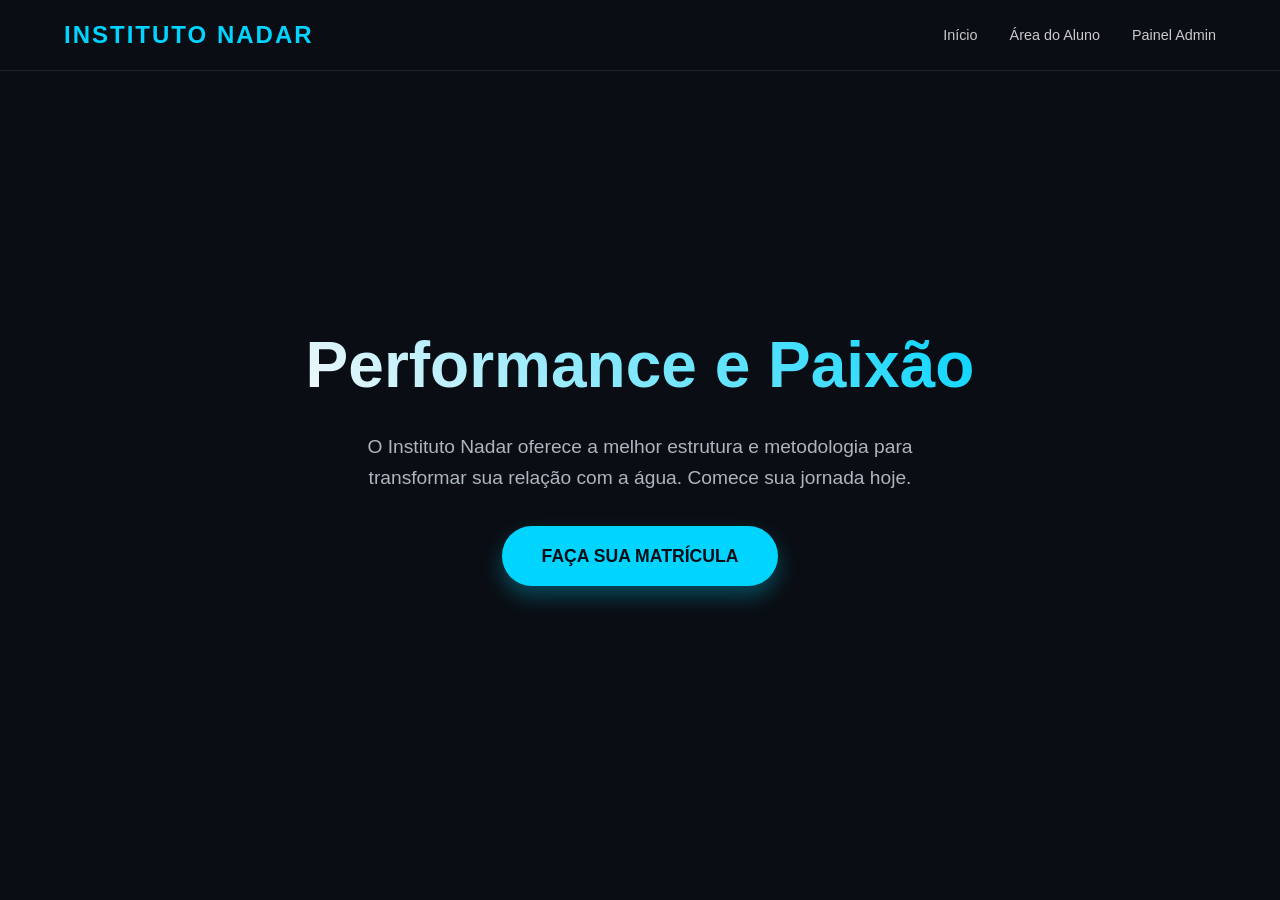
==== index.html @ d6b920d4 "Build initial 3-screen structure for Instituto Nadar (Registration, Admin, Student)" ====
<!DOCTYPE html>
<html lang="pt-br">
<head>
    <meta charset="UTF-8">
    <meta name="viewport" content="width=device-width, initial-scale=1.0">
    <title>Instituto Nadar - Sistema de Matrículas</title>
    <meta name="description" content="Faça sua matrícula no Instituto Nadar e alcance sua melhor performance aquática.">
    <link rel="stylesheet" href="index.css">
</head>
<body>

    <header>
        <div class="logo">Instituto Nadar</div>
        <nav>
            <ul class="nav-links">
                <li><a href="index.html">Início</a></li>
                <li><a href="aluno.html">Área do Aluno</a></li>
                <li><a href="admin.html">Painel Admin</a></li>
            </ul>
        </nav>
    </header>

    <main>
        <section class="hero">
            <h1>Performance e Paixão</h1>
            <p>O Instituto Nadar oferece a melhor estrutura e metodologia para transformar sua relação com a água. Comece sua jornada hoje.</p>
            <a href="#" class="btn-registration" id="btn-matricula">FAÇA SUA MATRÍCULA</a>
        </section>
    </main>

    <script>
        document.getElementById('btn-matricula').addEventListener('click', (e) => {
            e.preventDefault();
            alert('Sistema de matrícula em desenvolvimento! Em breve você poderá se inscrever.');
        });
    </script>
</body>
</html>
---- index.css ----
:root {
    --primary: #003366; /* Deep Sea Blue */
    --primary-light: #004d99;
    --accent: #00d4ff; /* Electric Cyan */
    --accent-gold: #ffcc00; /* Gold */
    --text-main: #f8f9fa;
    --text-muted: #adb5bd;
    --bg-dark: #0a0e14;
    --bg-card: rgba(255, 255, 255, 0.05);
    --glass-bg: rgba(10, 14, 20, 0.8);
    --glass-border: rgba(255, 255, 255, 0.1);
    --font-family: 'Outfit', sans-serif;
    --transition: all 0.3s cubic-bezier(0.4, 0, 0.2, 1);
}

@import url('https://fonts.googleapis.com/css2?family=Outfit:wght@300;400;600;700&display=swap');

* {
    margin: 0;
    padding: 0;
    box-sizing: border-box;
}

body {
    font-family: var(--font-family);
    background-color: var(--bg-dark);
    color: var(--text-main);
    line-height: 1.6;
    overflow-x: hidden;
}

/* Glassmorphism Header */
header {
    position: fixed;
    top: 0;
    left: 0;
    width: 100%;
    z-index: 1000;
    background: var(--glass-bg);
    backdrop-filter: blur(10px);
    border-bottom: 1px solid var(--glass-border);
    padding: 1rem 5%;
    display: flex;
    justify-content: space-between;
    align-items: center;
}

.logo {
    font-size: 1.5rem;
    font-weight: 700;
    color: var(--accent);
    text-transform: uppercase;
    letter-spacing: 2px;
}

.nav-links {
    display: flex;
    gap: 2rem;
    list-style: none;
}

.nav-links a {
    text-decoration: none;
    color: var(--text-main);
    font-weight: 400;
    font-size: 0.9rem;
    transition: var(--transition);
    opacity: 0.8;
}

.nav-links a:hover {
    opacity: 1;
    color: var(--accent);
}

/* Hero Section */
.hero {
    height: 100vh;
    display: flex;
    flex-direction: column;
    justify-content: center;
    align-items: center;
    text-align: center;
    background: linear-gradient(rgba(10, 14, 20, 0.6), rgba(10, 14, 20, 0.9)), 
                url('https://images.unsplash.com/photo-1530549387631-f535c769b922?q=80&w=2070&auto=format&fit=crop') center/cover;
    padding: 0 10%;
}

.hero h1 {
    font-size: 4rem;
    font-weight: 700;
    margin-bottom: 1rem;
    background: linear-gradient(45deg, var(--text-main), var(--accent));
    -webkit-background-clip: text;
    -webkit-text-fill-color: transparent;
    animation: fadeInUp 1s ease;
}

.hero p {
    font-size: 1.2rem;
    color: var(--text-muted);
    max-width: 600px;
    margin-bottom: 2rem;
    animation: fadeInUp 1s ease 0.2s backwards;
}

.btn-registration {
    padding: 1rem 2.5rem;
    font-size: 1.1rem;
    font-weight: 600;
    color: var(--bg-dark);
    background: var(--accent);
    border: none;
    border-radius: 50px;
    cursor: pointer;
    transition: var(--transition);
    box-shadow: 0 10px 20px rgba(0, 212, 255, 0.3);
    text-decoration: none;
    animation: fadeInUp 1s ease 0.4s backwards;
}

.btn-registration:hover {
    transform: translateY(-3px);
    box-shadow: 0 15px 30px rgba(0, 212, 255, 0.5);
    background: var(--text-main);
}

/* Animations */
@keyframes fadeInUp {
    from {
        opacity: 0;
        transform: translateY(30px);
    }
    to {
        opacity: 1;
        transform: translateY(0);
    }
}

/* Responsive */
@media (max-width: 768px) {
    .hero h1 {
        font-size: 2.5rem;
    }
    .nav-links {
        display: none; /* Mobile menu can be implemented later */
    }
}
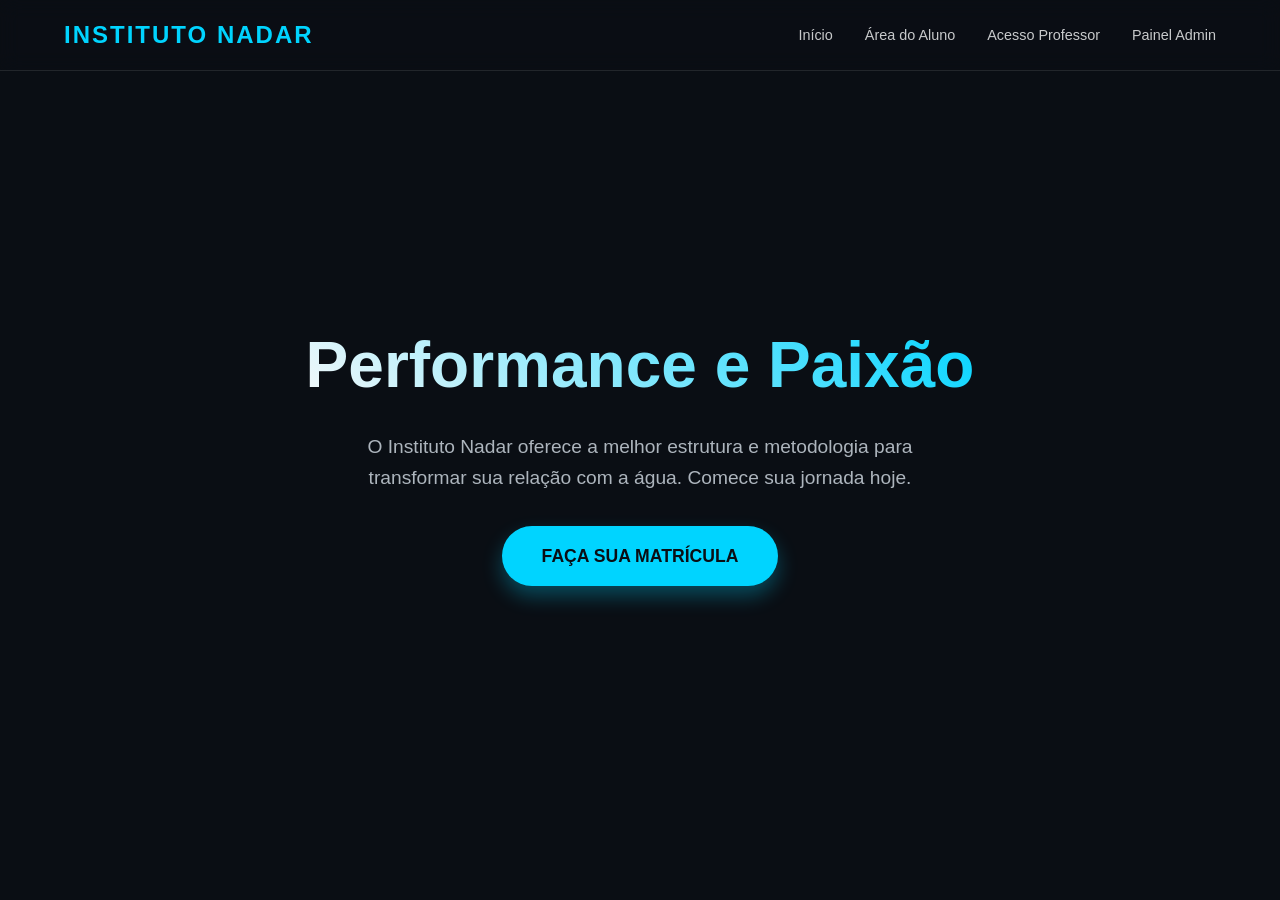
==== commit d24b80a5: "Build advanced Admin and Student dashboards with status management, modals, and profile features" ====
--- a/index.html
+++ b/index.html
@@ -15,6 +15,7 @@
             <ul class="nav-links">
                 <li><a href="index.html">Início</a></li>
                 <li><a href="aluno.html">Área do Aluno</a></li>
+                <li><a href="professor.html">Acesso Professor</a></li>
                 <li><a href="admin.html">Painel Admin</a></li>
             </ul>
         </nav>
@@ -24,15 +25,12 @@
         <section class="hero">
             <h1>Performance e Paixão</h1>
             <p>O Instituto Nadar oferece a melhor estrutura e metodologia para transformar sua relação com a água. Comece sua jornada hoje.</p>
-            <a href="#" class="btn-registration" id="btn-matricula">FAÇA SUA MATRÍCULA</a>
+            <a href="matricula.html" class="btn-registration">FAÇA SUA MATRÍCULA</a>
         </section>
     </main>
 
     <script>
-        document.getElementById('btn-matricula').addEventListener('click', (e) => {
-            e.preventDefault();
-            alert('Sistema de matrícula em desenvolvimento! Em breve você poderá se inscrever.');
-        });
+        // Scripts for index.html if needed
     </script>
 </body>
 </html>
